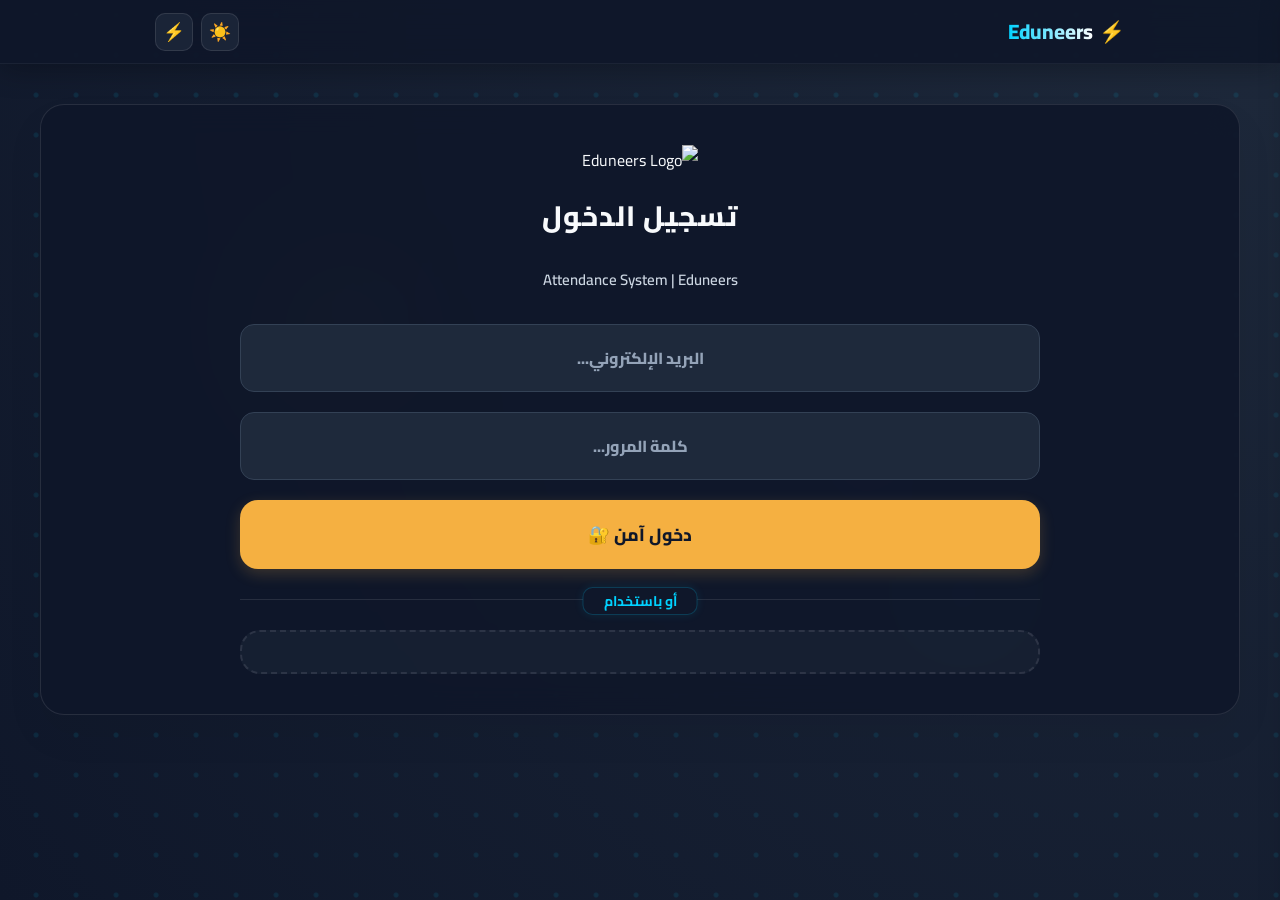
==== index.html @ 5923f8dc "Add files via upload" ====
<!DOCTYPE html>
<html dir="rtl">

<head>
  <meta charset="UTF-8">
  <meta name="viewport" content="width=device-width, initial-scale=1.0, maximum-scale=1.0, user-scalable=no">
  <title> Attendance System | Eduneers </title>
  <link rel="manifest" href="manifest.json">
  <link rel="stylesheet" href="index.css?v=1.0.1">
  <script src="https://unpkg.com/html5-qrcode"></script>
  <script src="https://accounts.google.com/gsi/client" async defer></script>
  <script src="https://cdn.jsdelivr.net/npm/chart.js"></script>
  <script src="https://cdn.jsdelivr.net/particles.js/2.0.0/particles.min.js"></script>

</head>

<body class="dark-mode">

  <div class="circuit-bg"></div>

  <!-- Interactive Background Orbs -->
  <div class="bg-orb bg-orb-1"></div>
  <div class="bg-orb bg-orb-2"></div>
  <div class="bg-orb bg-orb-3"></div>

  <!-- Floating Particles Container -->
  <div id="particles-container"></div>


  <div id="electricLoader">
    <div class="loader-text" id="loaderMessage">جاري نقل البيانات...</div>
    <div class="progress-bar-container">
      <div class="progress-bar-fill" id="progressBarFill"></div>
    </div>
    <div class="loader-percent" id="loaderPercent">0%</div>
  </div>

  <div class="navbar">
    <div class="nav-content">
      <div class="nav-brand">
        <h2>⚡ <span class="brand-text">Eduneers</span> <span id="welcomeName"></span></h2>
      </div>
      <div class="nav-actions">
        <select id="globalGroupSelect" class="cross-group-only"
          style="background: rgba(192, 132, 252, 0.1); border: 1px solid rgba(192, 132, 252, 0.4); color: #c084fc; border-radius: 8px; padding: 0 10px; height: 28px; font-size: 11px; font-weight: 800; cursor: pointer; outline: none; margin: 0 5px; display: none; box-sizing: border-box; align-self: center;"
          onchange="changeGlobalGroup(this.value)"></select>
        <span id="groupBadge" class="nav-badge group-badge" style="display: none;"></span>
        <span id="roleBadge" class="nav-badge role-badge" style="display: none;"></span>
        <button class="nav-btn" id="themeToggle" onclick="toggleDarkMode()">☀️</button>
        <button class="nav-btn" id="perfToggle" onclick="togglePerformanceMode()" title="وضع الأداء">⚡</button>
        <button class="nav-btn" id="menuBtn" onclick="toggleSidebar()">☰</button>
      </div>
    </div>
  </div>

  <div class="sidebar-overlay" id="overlay" onclick="toggleSidebar()"></div>
  <div class="sidebar" id="sidebar">
    <button class="close-btn" onclick="toggleSidebar()">×</button>
    <div
      style="padding: 20px; text-align: center; border-bottom: 1px solid rgba(255,255,255,0.05); margin-bottom: 10px;">
      <div style="font-weight: 900; color: var(--electric-blue); font-size: 1.3rem;">Eduneers System</div>
      <div id="sideRole"
        style="font-size: 10px; opacity: 0.7; margin-top: 5px; text-transform: uppercase; background: rgba(255,255,255,0.1); display: inline-block; padding: 4px 10px; border-radius: 8px;">
      </div>
    </div>

    <!-- Attendance Section -->
    <div
      style="margin: 10px 15px; border-radius: 12px; border: 1px solid rgba(0, 210, 255, 0.3); box-shadow: 0 0 15px rgba(0, 210, 255, 0.05); overflow: hidden;">
      <div
        style="background: rgba(0, 210, 255, 0.1); padding: 8px 15px; font-weight: 900; color: #00d2ff; font-size: 12px; letter-spacing: 1px; border-bottom: 1px solid rgba(0, 210, 255, 0.1);">
        📷 قسم الحضور</div>
      <div style="padding: 5px 0;">
        <a href="#" onclick="gotoView('index.html', 'scanner')" id="nav-scanner"><span>📷</span> <span>مسح الـ
            QR</span></a>
        <a href="#" onclick="gotoView('index.html', 'manual')" id="nav-manual"><span>✍️</span> <span>التسجيل اليدوي
            السريع</span></a>
        <a href="#" onclick="gotoView('index.html', 'dashboard')" id="nav-dashboard"><span>📊</span> <span>لوحة
            الحضور</span></a>
        <a href="#" onclick="gotoView('index.html', 'analytics')" id="nav-analytics"
          class="manager-only"><span>📈</span> <span>إحصائيات الجروبات</span></a>
        <a href="#" onclick="gotoView('index.html', 'mail')" id="nav-mail" class="manager-only"><span>📧</span>
          <span>الإعلانات والبريد</span></a>
      </div>
    </div>

    <!-- Grades Section -->
    <div class="manager-only"
      style="margin: 15px 15px; border-radius: 12px; border: 1px solid rgba(192, 132, 252, 0.3); box-shadow: 0 0 15px rgba(192, 132, 252, 0.05); overflow: hidden;">
      <div
        style="background: rgba(192, 132, 252, 0.1); padding: 8px 15px; font-weight: 900; color: #c084fc; font-size: 12px; letter-spacing: 1px; border-bottom: 1px solid rgba(192, 132, 252, 0.1);">
        🎯 قسم الدرجات والتقييم</div>
      <div style="padding: 5px 0;">
        <a href="#" onclick="gotoView('grades.html', 'grading')" id="nav-grading"><span>📝</span> <span>رصد
            الدرجات</span></a>
        <a href="#" onclick="gotoView('grades.html', 'studentDashboard')" id="nav-studentDashboard"><span>📊</span> <span>لوحة درجات الطلاب</span></a>
        <a href="#" onclick="gotoView('grades.html', 'searchView')" id="nav-searchView"><span>🔍</span> <span>استعلام عن
            طالب</span></a>
        <a href="#" onclick="gotoView('grades.html', 'topView')" id="nav-topView" class="manager-only"><span>🏆</span>
          <span>لوحة الشرف Top 5</span></a>
        <a href="feedback.html" id="nav-feedbackImport" class="admin-only"><span>💬</span> <span>Feedback شامل</span></a>
        <a href="#" onclick="gotoView('grades.html', 'settings')" id="nav-settings" class="manager-only"><span>⚙️</span>
          <span>إعدادات النظام</span></a>
      </div>
    </div>

    <!-- Admin Section -->
    <div class="admin-only"
      style="margin: 15px 15px; border-radius: 12px; border: 1px solid rgba(245, 176, 65, 0.3); box-shadow: 0 0 15px rgba(245, 176, 65, 0.05); overflow: hidden;">
      <div
        style="background: rgba(245, 176, 65, 0.1); padding: 8px 15px; font-weight: 900; color: #f5b041; font-size: 12px; letter-spacing: 1px; border-bottom: 1px solid rgba(245, 176, 65, 0.1);">
        ⚙️ الإدارة العليا</div>
      <div style="padding: 5px 0;">
        <a href="#" onclick="gotoView('index.html', 'users')" id="nav-users" class="admin-only"><span>👥</span>
          <span>إدارة المستخدمين</span></a>
      </div>
    </div>

    <a href="#" onclick="logout()"
      style="color: #ef4444; margin: 15px; background: rgba(239, 68, 68, 0.1); border-radius: 12px; text-align: center; justify-content: center;"><span>🚪</span>
      <span>تسجيل الخروج</span></a>
    <div style="height: 100px; flex-shrink: 0;"></div>
  </div>

  <div class="tabs-container" id="appTabs" style="display:none;">
    <div class="tab-item active" id="tab-scanner" onclick="switchView('scanner', this)"><span>📷</span><span>
        كاميرا</span></div>
    <div class="tab-item" id="tab-manual" onclick="switchView('manual', this)"><span>✍️</span><span> يدوي</span></div>
    <div class="tab-item" id="tab-dashboard" onclick="switchView('dashboard', this)"><span>📊</span><span> متابعة</span>
    </div>
    <div class="tab-item admin-only" id="tab-users" onclick="switchView('users', this)"><span>👥</span><span>
        إدارة</span></div>
    <div class="tab-item manager-only" id="tab-mail" onclick="switchView('mail', this)"><span>📧</span><span>
        إعلان</span></div>
  </div>

  <div class="container">
    <div id="toast"></div>
    <div id="offlineBadge" onclick="syncOfflineData()">📶 لديك بيانات غير مزامنة (<span id="offlineCount">0</span>).
      اضغط للرفع!</div>

    <div id="lectureContainer" class="manager-only"
      style="background: var(--card-bg); padding: 15px; border-radius: 16px; margin-bottom: 20px; border: 1px solid rgba(255,255,255,0.1); text-align:center; box-shadow: 0 10px 20px rgba(0,0,0,0.05); display:none;">
      <div style="margin-bottom: 15px;">
        <label
          style="font-weight: 800; color: var(--electric-blue); font-size: 13px; display:block; margin-bottom:10px;">رقم
          المحاضرة المستهدفة</label>
        <select id="lecture" style="margin-bottom: 0; max-width: 300px;">
        </select>
      </div>
      <div class="manager-only" style="padding-top: 10px;">
      </div>

    </div>

    <div id="view-scanner" class="view-section active">
      <div style="max-width: 500px; margin: auto;">
        <h3 style="color:var(--electric-blue); text-align:center; font-size:24px; font-weight:800; margin-bottom:20px;">
          المسح الضوئي للحضور</h3>
        <select id="cameraSelection">
          <option value="">جاري البحث عن كاميرات...</option>
        </select>
        <button class="btn-primary" onclick="startLiveCamera()"
          style="width: 100%; display: flex; justify-content: center;">🎥 تفعيل المسح الذكي</button>
        <div style="display: flex; align-items: center; justify-content: center; gap: 8px; margin: 15px 0; background: rgba(255,255,255,0.03); padding: 10px; border-radius: 12px; border: 1px solid rgba(255,255,255,0.08);">
          <input type="checkbox" id="continuousScan" style="width: 18px; height: 18px; cursor: pointer; margin: 0; accent-color: var(--electric-blue);">
          <label for="continuousScan" style="font-weight: 700; font-size: 13px; color: var(--text-main); cursor: pointer; user-select: none;">🔄 وضع المسح المستمر (بدون إيقاف الكاميرا)</label>
        </div>
        <input type="file" id="qr-input-file" accept="image/*" capture="environment" style="display:none;">
        <button class="btn-secondary" onclick="document.getElementById('qr-input-file').click()"
          style="margin-bottom:0;">📸 التقاط صورة للـ QR</button>
        <div id="reader"
          style="width: 100%; border-radius: 20px; overflow: hidden; display: none; border: 3px dashed var(--accent); margin-top: 15px; background: rgba(0,0,0,0.05); padding: 10px;">
        </div>
        <button class="btn-danger" id="stopCamBtn"
          style="display:none; margin-top:15px; width: 100%; justify-content: center;" onclick="stopLiveCamera()">إيقاف
          الكاميرا</button>
      </div>
    </div>

    <div id="view-manual" class="view-section">
      <div style="max-width: 500px; margin: auto;">
        <h3 style="color:var(--electric-blue); text-align:center; font-size:24px; font-weight:800; margin-bottom:20px;">
          التسجيل اليدوي السريع</h3>
        <p style="font-size: 14px; color: var(--text-muted); text-align:center; margin-bottom: 20px;">أدخل <b>رقم الطالب
            فقط</b> (يدعم الأرقام العربية ١٢٣).</p>
        <input type="text" id="manualCode" placeholder="مثال: 15 أو ١٥"
          style="text-align:center; font-size:24px; letter-spacing:4px; font-weight:900;">
        <button class="btn-primary mutator" onclick="submitManualCode()">تسجيل الحضور 📥</button>
      </div>
    </div>

    <div id="view-dashboard" class="view-section">
      <div class="dashboard-header">
        <span style="font-weight: 800; color: var(--primary); font-size:16px;">مؤشر الحضور الحي:</span>
        <span class="count-badge" id="dashCount">0</span>
      </div>
      <div style="display: flex; flex-direction: column; gap: 15px; margin-bottom: 20px;">
        <div class="search-box" style="position: relative; margin: 0;">
          <input type="text" id="searchInput" placeholder="بحث ذكي بالاسم أو الكود..." onkeyup="filterDashboard()"
            style="margin: 0; padding: 14px; padding-right: 45px; text-align: right; border-radius: 14px; box-sizing: border-box; width: 100%;">
          <span style="position: absolute; right: 15px; top: 16px; opacity: 0.5;">🔍</span>
        </div>
        <div style="display: flex; gap: 10px;">
          <button class="btn-secondary" style="flex: 1; margin: 0; padding: 12px; font-size: 14px; gap: 8px;"
            onclick="loadDashboard()"><span>🔄</span><span>تحديث</span></button>
          <button class="btn-excel" style="flex: 1; margin: 0; padding: 12px; font-size: 14px; gap: 8px;"
            onclick="exportToExcel()"><span>📥</span><span>تحميل Excel</span></button>
        </div>
      </div>
      <div class="table-container">
        <table id="attendeesTable">
          <thead>
            <tr>
              <th onclick="sortDashboard('id')" style="cursor:pointer; transition:0.3s;" title="رتب بالكود">الكود <span
                  id="sort-id" style="font-size:14px; margin-right:4px;">⇕</span></th>
              <th onclick="sortDashboard('name')" style="cursor:pointer; transition:0.3s;" title="رتب أبجدياً">الاسم
                <span id="sort-name" style="font-size:14px; margin-right:4px;">⇕</span>
              </th>
              <th onclick="sortDashboard('time')" style="cursor:pointer; transition:0.3s;" title="رتب بوقت التوثيق">
                الوقت <span id="sort-time" style="font-size:14px; margin-right:4px;">⇕</span></th>
              <th>إجراء</th>
            </tr>
          </thead>
          <tbody id="attendeesList">
            <tr>
              <td colspan="4" style="text-align:center; padding: 20px; font-weight:700; color:var(--text-muted);">اضغط
                تحديث لعرض السجلات</td>
            </tr>
          </tbody>
        </table>
      </div>
    </div>

    <div id="view-analytics" class="view-section manager-only">
      <div style="max-width: 600px; margin: auto;">
        <h3 style="color:var(--electric-blue); text-align:center; font-size:24px; font-weight:800; margin-bottom:20px;">
          📊 الإحصائيات والتحليلات</h3>
        <div class="owner-only flex-container"
          style="gap: 15px; margin-bottom: 25px; background: rgba(255,255,255,0.5); padding: 15px; border-radius: 16px; border: 1px solid rgba(0,0,0,0.05); box-shadow: 0 4px 6px rgba(0,0,0,0.02); max-width: 600px; margin-left: auto; margin-right: auto;">
          <button class="btn-primary btn-small" style="flex:1; margin:0; padding:12px; font-size:14px;"
            onclick="loadAnalytics('all')">مقارنة شاملة 🌐</button>
          <button class="btn-secondary btn-small" style="flex:1; margin:0; padding:12px; font-size:14px;"
            onclick="loadAnalytics('group')">تحليل الجروب 📈</button>
        </div>
        <p id="analyticsDesc" style="font-size: 13px; color: var(--text-muted); text-align:center;"></p>
        <div class="chart-container"><canvas id="attendanceChart"></canvas></div>
        <button class="btn-secondary" style="margin-top: 15px;" onclick="loadAnalytics()">🔄 تحديث البيانات</button>
      </div>
    </div>

    <div id="view-users" class="view-section admin-only">
      <div style="max-width: 600px; margin: auto;">
        <h3 style="color:var(--electric-blue); text-align:center; font-size:24px; font-weight:800; margin-bottom:20px;">
          👥 إدارة المستخدمين</h3>
        <div class="admin-form-container">
          <input type="text" id="newUserName" placeholder="الاسم بالكامل">
          <input type="email" id="newUserEmail" placeholder="البريد الإلكتروني الرسمي">
          <input type="password" id="newUserPass" placeholder="كلمة مرور الدخول">
          <div style="display: flex; gap: 15px; margin-bottom: 20px;">
            <select id="newUserRole" style="margin-bottom: 0;">
              <option value="Cadre">مسجل (Cadre)</option>
              <option value="Cadre Leader">قائد فني (Cadre Leader)</option>
              <option value="Quality Control">مراقبة الجودة (Quality Control)</option>
              <option value="Coordinator">مراقب (Coordinator)</option>
              <option value="Team Manager">مدير (Team Manager)</option>
              <option value="CO-Founder">شريك مؤسس ✨</option>
            </select>
            <select id="newUserGroup" style="margin-bottom: 0;"></select>
          </div>
          <button class="btn-primary mutator" onclick="addUser()">توثيق المستخدم ➕</button>
        </div>
        <div class="form-wrapper" style="display:flex; gap:10px; margin-bottom:15px;">
          <button class="btn-secondary" style="margin:0; padding:12px; flex:1; gap: 6px;"
            onclick="loadUsers()"><span>🔄</span><span>سحب/تحديث</span></button>
          <div class="search-box" style="position:relative; flex:2;">
            <input type="text" id="searchUsersInput" placeholder="بحث بالاسم أو الايميل..."
              onkeyup="filterSystemUsers()"
              style="margin:0; padding:12px; padding-right:35px; width:100%; box-sizing:border-box; text-align: right;">
            <span style="position:absolute; right:12px; top:13px; opacity:0.5;">🔍</span>
          </div>
        </div>
        <div class="table-container" style="margin-top:20px;">
          <table>
            <thead>
              <tr>
                <th>المستخدم</th>
                <th>الرتبة</th>
                <th>الجروب</th>
                <th>إجراء</th>
              </tr>
            </thead>
            <tbody id="usersList">
              <tr>
                <td colspan="4" style="text-align:center; padding: 20px; color:var(--text-muted);">جاري الاتصال...</td>
              </tr>
            </tbody>
          </table>
        </div>
      </div>
    </div>

    <div id="view-mail" class="view-section manager-only">

      <div style="max-width: 640px; margin: auto;">

        <!-- Hero Header -->
        <div class="mail-hero">
          <span class="mail-hero-icon">📨</span>
          <h2>مساحة الإعلانات الرسمية</h2>
          <p>أرسل رسائل احترافية مخصصة لمتدربيك، مع لوجو الشركة<br>وتوقيعك الرسمي بأسفل كل رسالة تلقائياً.</p>
          <div class="mail-stats">
            <span class="mail-stat-chip">📎 يدعم PDF والصور</span>
            <span class="mail-stat-chip">👥 إرسال جماعي أو فردي</span>
            <span class="mail-stat-chip">✍️ توقيع ديناميكي</span>
          </div>
        </div>

        <!-- Form Card -->
        <div class="mail-form-card">

          <!-- Recipients -->
          <div class="mail-field-label">👤 المستقبلون</div>
          <div class="custom-multi-select" style="margin-bottom: 22px;">
            <div class="select-box" onclick="toggleMailOptionList()">
              <span id="mailSelectBoxText">اختر المتدربين المرسل إليهم</span>
              <span style="font-size:18px; opacity:0.5; transition:0.3s;">⌄</span>
            </div>
            <div class="options-container" id="mailOptionList">
              <div style="text-align:center; padding: 20px; color: var(--text-muted);">يرجى الانتظار...</div>
            </div>
          </div>

          <div class="mail-section-divider"></div>

          <!-- Subject -->
          <div class="mail-field-label" style="margin-top: 4px;">✉️ عنوان الرسالة</div>
          <input class="mail-subject-input" id="mailSubject" type="text" placeholder="اكتب عنواناً واضحاً ومميزاً..."
            style="margin-bottom: 22px;">

          <!-- Body -->
          <div class="mail-field-label">📝 محتوى الرسالة</div>
          <textarea class="mail-body-textarea" id="mailBody" placeholder="اكتب نص الرسالة هنا...
يمكنك كتابة أكثر من سطر بحرية، وسيتم تنسيقها تلقائياً في قالب الإيميل."></textarea>

          <div class="mail-section-divider"></div>

          <!-- Attachment -->
          <div class="mail-field-label">📎 مرفق (اختياري)</div>
          <div class="mail-attach-zone" id="mailAttachZone">
            <input type="file" id="mailAttachment" accept="image/*,.pdf" onchange="updateAttachLabel(this)">
            <div id="attachLabelContent">
              <div style="font-size: 32px; margin-bottom: 8px; opacity: 0.5;">☁️</div>
              <div style="font-weight: 700; color: var(--text-main); margin-bottom: 4px;">اسحب الملف هنا أو اضغط
                للاختيار</div>
              <div style="font-size: 12px; color: var(--text-muted);">PDF أو صور — الحد الأقصى 5MB</div>
            </div>
          </div>
        </div>

        <!-- Send Button -->
        <button class="mail-send-btn" onclick="sendBroadcastMail()">
          <span>🚀</span>
          <span>إطلاق الإعلان الآن</span>
        </button>
        <p style="text-align:center; font-size:12px; color: var(--text-muted); margin-top: 12px;">يتم إرسال الرسائل عبر
          خوادم Google الآمنة مع توقيعك الرسمي ولوجو Eduneers</p>
      </div>
    </div>

    <div id="view-login" class="view-section">
      <div class="form-wrapper">
        <div style="text-align: center; margin-bottom: 30px;">

          <img src="https://aawyndbhkgiombfqinyf.supabase.co/storage/v1/object/public/new/BIM%20sesion%20(2).png"
            alt="Eduneers Logo" class="logo-light">

          <img src="https://aawyndbhkgiombfqinyf.supabase.co/storage/v1/object/public/new/BIM%20sesion%20(4).png"
            alt="Eduneers Logo" class="logo-dark">

          <h2 style="color:var(--primary); margin-top:0; font-size: 28px; font-weight: 800; letter-spacing: 1px;">تسجيل
            الدخول</h2>
          <p style="color: var(--text-muted); font-size: 15px; font-weight: 600;"> Attendance System | Eduneers </p>
        </div>

        <input type="email" id="loginEmail" placeholder="البريد الإلكتروني...">
        <input type="password" id="loginPassword" placeholder="كلمة المرور...">
        <button class="btn-primary" onclick="handleManualLogin()">دخول آمن 🔐</button>

        <div class="divider">
          <hr><span>أو باستخدام</span>
        </div>

        <div class="google-btn-container" id="googleBtnWrapper"></div>
      </div>
    </div>

  </div>
  <script src="index.js?v=1.0.1"></script>
  
</body>

</html>
---- index.css ----
@import url('https://fonts.googleapis.com/css2?family=Cairo:wght@400;600;700;800;900&display=swap');

    :root {
      --primary: #0f172a;
      --primary-light: #1e293b;
      --accent: #f5b041;
      --accent-glow: rgba(245, 176, 65, 0.6);
      --electric-blue: #00d2ff;
      --electric-glow: rgba(0, 210, 255, 0.5);
      --bg-gradient: linear-gradient(135deg, #f1f5f9 0%, #e2e8f0 100%);
      --text-main: #334155;
      --text-muted: #64748b;
      --card-bg: rgba(255, 255, 255, 0.9);
      --border-radius: 24px;
    }

    /* -------------------------------------- */
    /* 🌙 إعدادات الوضع المظلم والخلفية الأساسية */
    /* -------------------------------------- */
    body.dark-mode {
      --primary: #f8fafc;
      --bg-gradient: radial-gradient(circle at top right, #1e293b 0%, #0f172a 100%);
      --text-main: #f8fafc;
      --text-muted: #cbd5e1;
      --card-bg: rgba(15, 23, 42, 0.9);
    }

    body {
      font-family: 'Cairo', sans-serif;
      background: var(--bg-gradient);
      margin: 0;
      color: var(--text-main);
      min-height: 100vh;
      transition: background 0.5s, color 0.5s;
      overflow-x: hidden;
    }

    .circuit-bg {
      position: fixed;
      top: -5%;
      left: -5%;
      width: 110vw;
      height: 110vh;
      z-index: -1;
      background-image: radial-gradient(circle at 50% 50%, rgba(245, 176, 65, 0.05) 2px, transparent 2px);
      background-size: 40px 40px;
      animation: pulseCircuit 12s cubic-bezier(0.4, 0, 0.2, 1) infinite alternate;
      pointer-events: none;
      transition: background-image 0.5s ease;
      will-change: transform, opacity;
    }

    body.dark-mode .circuit-bg {
      background-image: radial-gradient(circle at 50% 50%, rgba(0, 210, 255, 0.1) 2px, transparent 3px);
    }

    @keyframes pulseCircuit {
      0% {
        opacity: 0.3;
        transform: scale(1);
      }

      100% {
        opacity: 0.8;
        transform: scale(1.05);
      }
    }

    /* 🌊 Smooth Interactive Background Orbs - GPU Accelerated */
    .bg-orb {
      position: fixed;
      border-radius: 50%;
      pointer-events: none;
      z-index: -1;
      will-change: transform;
      transform: translate3d(0, 0, 0);
      transition: none;
    }

    .bg-orb-1 {
      width: 300px;
      height: 300px;
      background: radial-gradient(circle, rgba(245, 176, 65, 0.08), transparent 70%);
      top: 20%;
      left: 15%;
      animation: orbFloat1 25s ease-in-out infinite;
    }

    .bg-orb-2 {
      width: 250px;
      height: 250px;
      background: radial-gradient(circle, rgba(0, 210, 255, 0.06), transparent 70%);
      bottom: 20%;
      right: 15%;
      animation: orbFloat2 30s ease-in-out infinite;
    }

    .bg-orb-3 {
      width: 200px;
      height: 200px;
      background: radial-gradient(circle, rgba(147, 51, 234, 0.05), transparent 70%);
      top: 40%;
      left: 60%;
      animation: orbFloat3 20s ease-in-out infinite;
    }

    body.dark-mode .bg-orb-1 {
      background: radial-gradient(circle, rgba(245, 176, 65, 0.12), transparent 70%);
    }

    body.dark-mode .bg-orb-2 {
      background: radial-gradient(circle, rgba(0, 210, 255, 0.1), transparent 70%);
    }

    body.dark-mode .bg-orb-3 {
      background: radial-gradient(circle, rgba(147, 51, 234, 0.08), transparent 70%);
    }

    @keyframes orbFloat1 {
      0%, 100% { transform: translate3d(0, 0, 0); }
      33% { transform: translate3d(40px, -30px, 0); }
      66% { transform: translate3d(-20px, 20px, 0); }
    }

    @keyframes orbFloat2 {
      0%, 100% { transform: translate3d(0, 0, 0); }
      33% { transform: translate3d(-30px, 40px, 0); }
      66% { transform: translate3d(25px, -15px, 0); }
    }

    @keyframes orbFloat3 {
      0%, 100% { transform: translate3d(0, 0, 0); }
      50% { transform: translate3d(35px, 25px, 0); }
    }

    /* ✨ Smooth Floating Particles - GPU Accelerated */
    .particle {
      position: fixed;
      width: 3px;
      height: 3px;
      background: var(--accent);
      border-radius: 50%;
      pointer-events: none;
      z-index: -1;
      will-change: transform, opacity;
      transform: translate3d(0, 0, 0);
      animation: particleFloat linear infinite;
      opacity: 0;
    }

    body.dark-mode .particle {
      background: var(--electric-blue);
    }

    @keyframes particleFloat {
      0% {
        opacity: 0;
        transform: translate3d(0, 100vh, 0);
      }
      5% { opacity: 0.4; }
      95% { opacity: 0.4; }
      100% {
        opacity: 0;
        transform: translate3d(0, -50px, 0);
      }
    }

    /* -------------------------------------- */
    /* 🖼️ تنسيق اللوجو (التبديل بين الفاتح والداكن) */
    /* -------------------------------------- */
    .logo-light,
    .logo-dark {
      max-width: 150px;
      height: auto;
      margin-bottom: 15px;
      transition: 0.3s;
    }

    .logo-dark {
      display: none;
    }

    body.dark-mode .logo-light {
      display: none;
    }

    body.dark-mode .logo-dark {
      display: inline-block;
    }

    /* 💎 Navbar */
    .navbar {
      background: rgba(15, 23, 42, 0.9);
      backdrop-filter: blur(16px);
      color: white;
      padding: 12px 0;
      box-shadow: 0 4px 30px rgba(0, 0, 0, 0.3);
      position: sticky;
      top: 0;
      z-index: 100;
      border-bottom: 1px solid rgba(255, 255, 255, 0.05);
    }

    .nav-content {
      max-width: 1000px;
      margin: 0 auto;
      padding: 0 15px;
      display: flex;
      justify-content: space-between;
      align-items: center;
      width: 100%;
      box-sizing: border-box;
    }

    .nav-brand h2 {
      margin: 0;
      font-size: 1.3rem;
      font-weight: 800;
      display: flex;
      align-items: center;
      gap: 6px;
      color: #fff;
    }

    .nav-brand h2 .brand-text {
      background: linear-gradient(to left, #fff, #9333ea);
      -webkit-background-clip: text;
      -webkit-text-fill-color: transparent;
    }

    body.dark-mode .nav-brand h2 .brand-text {
      background: linear-gradient(to left, #fff, var(--electric-blue));
      -webkit-background-clip: text;
      -webkit-text-fill-color: transparent;
    }

    .nav-actions {
      display: flex;
      gap: 8px;
      align-items: center;
    }


    /* ⚡ Success Flash Overlay */
    #successFlash {
      position: fixed;
      inset: 0;
      z-index: 99999;
      display: flex;
      align-items: center;
      justify-content: center;
      flex-direction: column;
      gap: 12px;
      pointer-events: none;
      opacity: 0;
      background: radial-gradient(circle, rgba(16, 185, 129, 0.25) 0%, transparent 70%);
      transition: opacity 0.15s ease;
    }

    #successFlash.active {
      opacity: 1;
    }

    #successFlash .flash-icon {
      font-size: 80px;
      animation: flashBounce 0.4s cubic-bezier(0.175, 0.885, 0.32, 1.275);
      filter: drop-shadow(0 0 30px rgba(16, 185, 129, 0.8));
    }

    #successFlash .flash-name {
      font-size: 22px;
      font-weight: 900;
      color: #10b981;
      text-shadow: 0 0 20px rgba(16, 185, 129, 0.6);
      animation: flashBounce 0.4s cubic-bezier(0.175, 0.885, 0.32, 1.275) 0.05s both;
    }

    @keyframes flashBounce {
      0% {
        transform: scale(0);
        opacity: 0;
      }

      100% {
        transform: scale(1);
        opacity: 1;
      }
    }

    /* أزرار البار العلوي (Navbar Buttons) */
    .nav-btn {
      background: rgba(255, 255, 255, 0.1);
      border: 1px solid rgba(255, 255, 255, 0.2);
      color: white;
      width: 38px;
      height: 38px;
      border-radius: 10px;
      display: flex;
      align-items: center;
      justify-content: center;
      cursor: pointer;
      flex-shrink: 0;
      transition: 0.3s;
      font-size: 1.1rem;
      padding: 0;
      margin: 0;
    }

    .nav-btn:hover {
      background: var(--accent);
      border-color: var(--accent);
    }

    body.dark-mode .nav-btn {
      background: rgba(30, 41, 59, 0.8);
      border: 1px solid rgba(255, 255, 255, 0.1);
      color: #fff;
    }

    body.dark-mode .nav-btn:hover {
      background: var(--electric-blue);
      border-color: var(--electric-blue);
      box-shadow: 0 0 10px var(--electric-glow);
      color: #000;
    }

    /* 🗂️ Sidebar */
    .sidebar {
      position: fixed;
      top: 0;
      right: -300px;
      width: 280px;
      height: 100vh;
      height: 100dvh;
      background: var(--card-bg);
      backdrop-filter: blur(25px);
      z-index: 2000;
      transition: 0.4s cubic-bezier(0.175, 0.885, 0.32, 1.275);
      text-align: right;
      padding-top: 60px;
      padding-bottom: 120px;
      overflow-y: auto;
      overflow-x: hidden;
      box-shadow: -10px 0 30px rgba(0, 0, 0, 0.2);
      border-left: 1px solid rgba(255, 255, 255, 0.1);
    }

    .sidebar.open {
      right: 0;
    }

    .sidebar a {
      display: flex;
      align-items: center;
      gap: 12px;
      padding: 14px 25px;
      color: var(--text-main);
      text-decoration: none;
      font-weight: 700;
      border-bottom: 1px solid rgba(0, 0, 0, 0.05);
      transition: 0.3s;
      margin: 4px 10px;
      border-radius: 12px;
    }

    .sidebar a i {
      font-size: 1.2rem;
      width: 25px;
    }

    .sidebar a:hover {
      background: rgba(0, 0, 0, 0.05);
      transform: translateX(-5px);
      color: var(--accent);
    }

    .sidebar a.active {
      background: linear-gradient(135deg, rgba(245, 176, 65, 0.1), rgba(245, 176, 65, 0.05));
      color: var(--accent);
      box-shadow: inset 3px 0 0 var(--accent);
    }

    .sidebar-overlay {
      position: fixed;
      top: 0;
      left: 0;
      width: 100%;
      height: 100%;
      background: rgba(0, 0, 0, 0.6);
      display: none;
      z-index: 1500;
      backdrop-filter: blur(4px);
    }

    .sidebar-overlay.show {
      display: block;
    }

    .close-btn {
      position: absolute;
      top: 15px;
      left: 15px;
      font-size: 2rem;
      cursor: pointer;
      color: var(--text-muted);
      border: none;
      background: none;
    }

    /* 🏷️ Tabs */
    .tabs-container {
      display: flex;
      background: var(--card-bg);
      margin: 15px auto;
      max-width: 1000px;
      border-radius: 15px;
      padding: 5px;
      gap: 5px;
      box-shadow: 0 4px 10px rgba(0, 0, 0, 0.05);
      border: 1px solid rgba(255, 255, 255, 0.1);
      overflow-x: auto;
      backdrop-filter: blur(10px);
    }

    .tab-item {
      flex: 1;
      padding: 10px 5px;
      text-align: center;
      border-radius: 10px;
      cursor: pointer;
      font-weight: 800;
      font-size: 0.85rem;
      color: #64748b;
      transition: 0.3s;
      min-width: 75px;
      display: flex;
      flex-direction: column;
      align-items: center;
      justify-content: center;
      gap: 6px;
    }

    .tab-item span:first-child {
      font-size: 1.4rem;
      height: 24px;
      display: flex;
      align-items: center;
      justify-content: center;
      margin-bottom: 2px;
    }

    .tab-item.active {
      background: linear-gradient(135deg, var(--primary), var(--primary-light));
      color: white;
      box-shadow: 0 4px 10px rgba(0, 0, 0, 0.1);
    }

    body.dark-mode .tab-item {
      color: #94a3b8;
    }

    body.dark-mode .tab-item.active {
      background: linear-gradient(135deg, var(--electric-blue), #0284c7);
      color: #fff;
      box-shadow: 0 4px 15px var(--electric-glow);
    }

    .container {
      padding: 10px 15px;
      max-width: 1000px;
      margin: auto;
    }

    .form-wrapper {
      max-width: 500px;
      width: 100%;
      margin: 0 auto;
    }

    .view-section {
      display: none !important;
      background: var(--card-bg);
      padding: 30px 25px;
      border-radius: var(--border-radius);
      box-shadow: 0 20px 40px rgba(0, 0, 0, 0.05);
      border: 1px solid rgba(255, 255, 255, 0.1);
      margin-bottom: 25px;
      backdrop-filter: blur(15px);
      transition: transform 0.4s ease, box-shadow 0.4s ease;
    }

    .view-section.active {
      display: block !important;
      animation: slideUpFade 0.6s cubic-bezier(0.16, 1, 0.3, 1) forwards;
    }

    @keyframes slideUpFade {
      0% {
        opacity: 0;
        transform: translateY(40px) scale(0.96);
        filter: blur(5px);
      }

      100% {
        opacity: 1;
        transform: translateY(0) scale(1);
        filter: blur(0);
      }
    }

    /* 🔴 حقول الإدخال (Inputs) شاملة الدارك مود */
    input,
    select,
    textarea {
      width: 100%;
      padding: 14px;
      border-radius: 14px;
      border: 2px solid transparent;
      background-color: rgba(0, 0, 0, 0.03);
      color: var(--text-main);
      font-size: 15px;
      font-weight: 800;
      margin-bottom: 15px;
      box-sizing: border-box;
      text-align: center;
      font-family: 'Cairo';
      transition: 0.3s;
    }

    input:focus,
    select:focus,
    textarea:focus {
      border-color: var(--accent);
      outline: none;
      background: #fff;
      box-shadow: 0 0 8px rgba(245, 176, 65, 0.2);
    }

    input::placeholder,
    textarea::placeholder {
      color: var(--text-muted);
    }

    body.dark-mode input,
    body.dark-mode select,
    body.dark-mode textarea {
      background-color: #1e293b !important;
      color: #fff !important;
      border: 1px solid #334155 !important;
    }

    body.dark-mode input::placeholder,
    body.dark-mode textarea::placeholder {
      color: #94a3b8 !important;
    }

    body.dark-mode input:focus,
    body.dark-mode select:focus,
    body.dark-mode textarea:focus {
      border-color: var(--electric-blue) !important;
      background-color: #0f172a !important;
      box-shadow: 0 0 10px var(--electric-glow) !important;
    }

    .small-input {
      width: 70px !important;
      display: inline-block;
      padding: 8px 5px !important;
      margin: 0 5px !important;
      border: 2px solid var(--accent) !important;
      color: inherit !important;
      background: transparent !important;
      font-weight: 900 !important;
    }

    /* -------------------------------------- */
    /* تنسيق الأزرار (Buttons) */
    /* -------------------------------------- */
    button {
      width: 100%;
      padding: 16px;
      border-radius: 14px;
      border: none;
      font-size: 1rem;
      font-weight: 800;
      cursor: pointer;
      transition: 0.3s;
      display: flex;
      justify-content: center;
      align-items: center;
      gap: 10px;
      font-family: 'Cairo', sans-serif;
      position: relative;
      overflow: hidden;
      margin-bottom: 10px;
    }

    button:active {
      transform: scale(0.96);
    }

    .btn-primary {
      background: var(--accent);
      color: #0f172a;
      box-shadow: 0 10px 20px rgba(15, 23, 42, 0.1);
    }

    .btn-primary:hover {
      background-color: #d49a38;
      transform: translateY(-2px);
      box-shadow: 0 8px 20px rgba(0, 0, 0, 0.2);
    }

    body.dark-mode .btn-primary {
      background: var(--accent);
      color: #0f172a;
      box-shadow: 0 5px 15px rgba(245, 176, 65, 0.2);
    }

    .btn-secondary {
      background: linear-gradient(135deg, var(--accent), #f39c12);
      color: #fff;
      box-shadow: 0 10px 20px var(--accent-glow);
      padding: 16px;
      width: 100%;
      border-radius: 14px;
      border: none;
      font-size: 1rem;
      font-weight: 800;
      cursor: pointer;
      transition: 0.3s;
      margin-bottom: 10px;
    }

    .btn-danger {
      background: linear-gradient(135deg, #ef4444, #dc2626);
      color: white;
      box-shadow: 0 10px 20px rgba(239, 68, 68, 0.2);
      padding: 16px;
      width: 100%;
      border-radius: 14px;
      border: none;
      font-size: 1rem;
      font-weight: 800;
      cursor: pointer;
      transition: 0.3s;
    }

    .btn-excel {
      background: linear-gradient(135deg, #10b981, #059669);
      color: white;
      box-shadow: 0 10px 20px rgba(16, 185, 129, 0.2);
      padding: 16px;
      width: 100%;
      border-radius: 14px;
      border: none;
      font-size: 1rem;
      font-weight: 800;
      cursor: pointer;
      transition: 0.3s;
    }

    .btn-small {
      padding: 8px 16px;
      font-size: 13px;
      margin: 0;
      width: auto;
      border-radius: 10px;
      box-shadow: none;
      font-weight: 700;
    }

    .role-select {
      padding: 8px 12px;
      font-size: 13px;
      margin: 0;
      width: auto;
      background-color: #f1f5f9;
      border: 1px solid #e2e8f0;
      border-radius: 10px;
      cursor: pointer;
      color: var(--primary);
    }

    body.dark-mode .role-select {
      background-color: #1e293b !important;
      border-color: #334155 !important;
      color: #fff !important;
    }

    /* Badges */
    .nav-badge {
      font-size: 11px;
      font-weight: 800;
      white-space: nowrap;
      flex-shrink: 0;
      padding: 5px 10px;
      border-radius: 8px;
      letter-spacing: 0.5px;
      text-transform: uppercase;
      font-family: monospace;
      display: flex;
      align-items: center;
      justify-content: center;
      backdrop-filter: blur(5px);
      white-space: nowrap !important;
      flex-shrink: 0 !important;
      min-width: max-content !important;
    }

    .group-badge {
      background: rgba(245, 176, 65, 0.1);
      color: var(--accent);
      border: 1px solid rgba(245, 176, 65, 0.3);
    }

    body.dark-mode .group-badge {
      background: rgba(0, 210, 255, 0.1);
      color: var(--electric-blue);
      border: 1px solid rgba(0, 210, 255, 0.3);
      box-shadow: 0 0 10px rgba(0, 210, 255, 0.1);
    }

    .role-badge {
      background: rgba(255, 255, 255, 0.1);
      color: #fff;
      border: 1px solid rgba(255, 255, 255, 0.2);
    }

    body.dark-mode .role-badge {
      background: rgba(30, 41, 59, 0.8);
      color: #94a3b8;
      border: 1px solid #334155;
    }

    body.role-owner .role-badge {
      color: #eab308;
      border-color: rgba(234, 179, 8, 0.4);
      background: rgba(234, 179, 8, 0.1);
    }

    body.role-co-founder .role-badge {
      color: #c084fc;
      border-color: rgba(192, 132, 252, 0.4);
      background: rgba(192, 132, 252, 0.1);
    }

    body.role-admin .role-badge {
      color: #f87171;
      border-color: rgba(248, 113, 113, 0.4);
      background: rgba(248, 113, 113, 0.1);
    }

    body.role-manager .role-badge {
      color: #fb923c;
      border-color: rgba(251, 146, 60, 0.4);
      background: rgba(251, 146, 60, 0.1);
    }

    /* Tables & Dashboards */
    .dashboard-header {
      display: flex;
      justify-content: space-between;
      align-items: center;
      margin-bottom: 25px;
      background: #f8fafc;
      padding: 20px;
      border-radius: 16px;
      border-right: 5px solid var(--accent);
      box-shadow: inset 0 2px 4px rgba(0, 0, 0, 0.02);
    }

    body.dark-mode .dashboard-header {
      background: rgba(30, 41, 59, 0.8);
      border-color: var(--electric-blue);
    }

    .count-badge {
      background: var(--primary);
      color: var(--accent);
      padding: 8px 18px;
      border-radius: 20px;
      font-size: 1.4rem;
      font-weight: 800;
      box-shadow: 0 5px 15px rgba(0, 0, 0, 0.2);
    }

    body.dark-mode .count-badge {
      background: var(--electric-blue);
      color: #fff;
      box-shadow: 0 0 15px var(--electric-glow);
    }

    .table-container {
      overflow-x: auto;
      border-radius: 16px;
      border: 1px solid #e2e8f0;
      background: #fff;
      box-shadow: 0 10px 30px rgba(0, 0, 0, 0.05);
      transition: background 0.5s ease;
    }

    body.dark-mode .table-container {
      background: rgba(15, 23, 42, 0.9);
      border-color: #334155;
    }

    table {
      width: 100%;
      border-collapse: collapse;
      font-size: 14px;
      text-align: right;
    }

    th,
    td {
      padding: 16px 15px;
      border-bottom: 1px solid rgba(0, 0, 0, 0.05);
      vertical-align: middle;
    }

    th {
      background: #f8fafc;
      color: var(--text-muted);
      font-weight: 800;
      white-space: nowrap;
      text-transform: uppercase;
      font-size: 12px;
      transition: background 0.5s ease;
    }

    body.dark-mode th {
      background: #0f172a;
      color: var(--electric-blue);
      border-bottom: 2px solid #334155;
    }

    body.dark-mode td {
      border-bottom: 1px solid rgba(255, 255, 255, 0.05);
      color: #f1f5f9;
    }

    tbody tr:hover {
      background-color: #f8fafc;
    }

    body.dark-mode tbody tr:hover {
      background-color: rgba(0, 210, 255, 0.08);
    }

    .status-badge {
      background: #f1f5f9;
      padding: 6px 12px;
      border-radius: 8px;
      font-size: 13px;
      font-weight: 700;
      color: var(--text-main);
      border: 1px solid #e2e8f0;
    }

    body.dark-mode .status-badge {
      background: #334155;
      color: #f1f5f9;
      border-color: #475569;
    }

    .search-box {
      margin-bottom: 20px;
      position: relative;
    }

    .search-box input {
      margin-bottom: 0;
      padding-right: 45px;
      border-radius: 20px;
      background: #fff;
      border: 1px solid #e2e8f0;
    }

    body.dark-mode .search-box input {
      background: #1e293b !important;
      border-color: #334155 !important;
    }

    .search-box::before {
      content: '🔍';
      position: absolute;
      right: 18px;
      top: 16px;
      font-size: 16px;
      opacity: 0.5;
    }

    #reader {
      width: 100%;
      max-width: 500px;
      margin: 0 auto 20px auto;
      border-radius: 20px;
      overflow: hidden;
      display: none;
      border: 3px dashed var(--accent);
      background: #f8fafc;
      padding: 10px;
    }

    body.dark-mode #reader {
      border-color: var(--electric-blue);
      background: rgba(30, 41, 59, 0.5);
    }

    .chart-container {
      position: relative;
      height: 350px;
      width: 100%;
      margin-top: 20px;
      background: rgba(0, 0, 0, 0.02);
      border-radius: 20px;
      padding: 15px;
    }

    body.dark-mode .chart-container {
      background: #1e293b;
      border-color: #334155;
    }

    /* ⚡ Loader & Toast */
    #electricLoader {
      position: fixed;
      top: 0;
      left: 0;
      width: 100%;
      height: 100%;
      background: rgba(15, 23, 42, 0.85);
      backdrop-filter: blur(12px);
      -webkit-backdrop-filter: blur(12px);
      display: none;
      justify-content: center;
      align-items: center;
      flex-direction: column;
      z-index: 9999;
      color: var(--text-main);
      transition: opacity 0.3s;
    }

    body.dark-mode #electricLoader {
      color: var(--electric-blue);
    }

    .loader-text {
      margin-bottom: 20px;
      font-size: 18px;
      font-weight: 700;
      letter-spacing: 1px;
      animation: pulseText 1.5s infinite alternate;
      text-shadow: 0 0 10px currentColor;
    }

    .progress-bar-container {
      width: 80%;
      max-width: 400px;
      height: 6px;
      background: rgba(255, 255, 255, 0.2);
      border-radius: 10px;
      overflow: hidden;
      position: relative;
      box-shadow: inset 0 0 5px rgba(0, 0, 0, 0.5);
    }

    body.dark-mode .progress-bar-container {
      background: rgba(0, 0, 0, 0.4);
    }

    .progress-bar-fill {
      height: 100%;
      width: 0%;
      background: var(--accent);
      box-shadow: 0 0 15px var(--accent-glow);
      border-radius: 10px;
      transition: width 0.1s linear;
    }

    body.dark-mode .progress-bar-fill {
      background: var(--electric-blue);
      box-shadow: 0 0 15px var(--electric-glow);
    }

    .loader-percent {
      margin-top: 15px;
      font-size: 24px;
      font-weight: 800;
      font-family: monospace;
      text-shadow: 0 0 10px currentColor;
      color: var(--accent);
    }

    body.dark-mode .loader-percent {
      color: var(--electric-blue);
    }

    @keyframes pulseText {
      0% {
        opacity: 0.7;
      }

      100% {
        opacity: 1;
      }
    }

    #toast {
      position: fixed;
      bottom: 20px;
      left: 50%;
      transform: translateX(-50%);
      padding: 14px 25px;
      border-radius: 12px;
      color: white;
      font-weight: 700;
      display: none;
      z-index: 3000;
      box-shadow: 0 5px 20px rgba(0, 0, 0, 0.3);
      animation: popIn 0.3s ease;
    }

    @keyframes popIn {
      from {
        transform: translate(-50%, 20px);
        opacity: 0;
      }

      to {
        transform: translate(-50%, 0);
        opacity: 1;
      }
    }

    #offlineBadge {
      display: none;
      background: #ef4444;
      color: white;
      padding: 12px 15px;
      border-radius: 16px;
      font-weight: 800;
      text-align: center;
      margin-bottom: 20px;
      cursor: pointer;
      box-shadow: 0 4px 6px rgba(0, 0, 0, 0.1);
    }

    /* 🛡️ Permissions */
    .manager-only,
    .admin-only,
    .owner-only,
    .cross-group-only {
      display: none !important;
    }

    body.role-manager .manager-only:not(.view-section),
    body.role-cadre-leader .manager-only:not(.view-section),
    body.role-cadre-leader .cross-group-only:not(.view-section),
    body.role-qc .manager-only:not(.view-section),
    body.role-qc .cross-group-only:not(.view-section),
    body.role-admin .manager-only:not(.view-section),
    body.role-admin .admin-only:not(.view-section),
    body.role-admin .cross-group-only:not(.view-section),
    body.role-co-founder .manager-only:not(.view-section),
    body.role-co-founder .admin-only:not(.view-section),
    body.role-co-founder .cross-group-only:not(.view-section),
    body.role-owner .manager-only:not(.view-section),
    body.role-owner .admin-only:not(.view-section),
    body.role-owner .cross-group-only:not(.view-section) {
      display: block !important;
    }

    body.role-admin #groupBadge,
    body.role-cadre-leader #groupBadge,
    body.role-qc #groupBadge,
    body.role-co-founder #groupBadge,
    body.role-owner #groupBadge {
      display: none !important;
    }

    body.role-manager a.manager-only,
    body.role-cadre-leader a.manager-only,
    body.role-qc a.manager-only,
    body.role-admin a.manager-only,
    body.role-admin a.admin-only,
    body.role-co-founder a.manager-only,
    body.role-co-founder a.admin-only,
    body.role-owner a.manager-only,
    body.role-owner a.admin-only {
      display: flex !important;
    }

    /* 🚫 QC Read-Only Restriction */
    body.role-qc .mutator,
    body.role-qc .btn-danger,
    body.role-qc .action-btn {
      pointer-events: none !important;
      opacity: 0.6 !important;
      filter: grayscale(1) !important;
    }

    /* QC also can't start camera because scanning writes data */
    body.role-qc #view-scanner .btn-primary {
      pointer-events: none !important;
      opacity: 0.6 !important;
      filter: grayscale(1) !important;
    }

    .view-section.active {
      display: block !important;
    }

    #view-dashboard:not(.active),
    #view-analytics:not(.active),
    #view-users:not(.active) {
      display: none !important;
    }

    .google-btn-container {
      display: flex;
      justify-content: center;
      margin-top: 20px;
      padding: 20px;
      background: rgba(248, 250, 252, 0.5);
      border-radius: 20px;
      border: 2px dashed rgba(0, 0, 0, 0.1);
    }

    body.dark-mode .google-btn-container {
      background: rgba(30, 41, 59, 0.5);
      border-color: rgba(255, 255, 255, 0.1);
    }

    /* -------------------------------------- */
    /* تنسيق الفاصل (Divider) المُصحح */
    /* -------------------------------------- */
    .divider {
      text-align: center;
      margin: 30px 0;
      position: relative;
    }

    .divider hr {
      border: none;
      border-top: 1px solid rgba(0, 0, 0, 0.1);
    }

    body.dark-mode .divider hr {
      border-top-color: rgba(255, 255, 255, 0.1);
    }

    .divider span {
      position: absolute;
      top: -12px;
      left: 50%;
      transform: translateX(-50%);
      background: var(--card-bg);
      padding: 0 20px;
      color: var(--text-muted);
      font-size: 14px;
      font-weight: 700;
      border-radius: 10px;
      border: 1px solid rgba(0, 0, 0, 0.05);
    }

    body.dark-mode .divider span {
      background: #0f172a;
      color: var(--electric-blue);
      border-color: rgba(0, 210, 255, 0.2);
      box-shadow: 0 0 10px rgba(0, 210, 255, 0.1);
    }

    .admin-form-container {
      background: rgba(255, 255, 255, 0.5);
      padding: 25px;
      border-radius: 20px;
      border: 1px solid rgba(0, 0, 0, 0.05);
      margin-bottom: 25px;
      box-shadow: 0 10px 20px rgba(0, 0, 0, 0.02);
      max-width: 600px;
      margin-left: auto;
      margin-right: auto;
    }

    body.dark-mode .admin-form-container {
      background: rgba(30, 41, 59, 0.8);
      border-color: #334155;
    }

    /* 📐 استجابة الشاشات (Responsive Design) */
    @media (min-width: 1024px) {

      /* إعدادات اللابتوب والشاشات الكبيرة */
      .container {
        max-width: 1200px;
        padding: 40px 20px;
      }

      .form-wrapper,
      .admin-form-container,
      .view-section>div {
        max-width: 800px !important;
        margin: auto;
      }

      .view-section {
        padding: 40px 50px;
      }

      .view-section:hover {
        transform: translateY(-4px);
        box-shadow: 0 35px 60px rgba(0, 0, 0, 0.08);
      }

      body.dark-mode .view-section:hover {
        box-shadow: 0 35px 60px rgba(0, 210, 255, 0.05);
        border-color: rgba(0, 210, 255, 0.2);
      }

      input,
      select,
      textarea {
        padding: 18px;
        font-size: 16px;
        margin-bottom: 20px;
        transition: 0.4s ease;
      }

      button {
        padding: 18px;
        font-size: 1.1rem;
        border-radius: 18px;
      }

      .chart-container {
        height: 450px;
      }

      table {
        font-size: 16px;
      }

      th,
      td {
        padding: 20px;
      }
    }

    @media (max-width: 650px) {

      /* إعدادات الهواتف المحمولة */
      .nav-brand h2 {
        font-size: 1.1rem;
        gap: 4px;
      }

      .nav-brand span#welcomeName {
        display: none;
      }

      .nav-badge {
        padding: 4px 6px;
        font-size: 10px;
        letter-spacing: 0px;
      }

      .view-section {
        padding: 20px 15px;
      }

      h2,
      h3 {
        font-size: 1.2rem !important;
      }

      input,
      select,
      textarea,
      button {
        font-size: 14px;
        padding: 12px;
      }
    }

    /* --- DYNAMIC ALIVE EFFECTS --- */
    .glass-panel,
    .action-btn,
    .dashboard-card {
      transition: transform 0.4s ease, box-shadow 0.4s ease, border-color 0.4s ease !important;
    }

    .glass-panel:hover {
      transform: translateY(-8px);
      box-shadow: 0 20px 40px rgba(0, 0, 0, 0.4), 0 0 20px var(--electric-glow) !important;
      border-color: rgba(0, 210, 255, 0.4) !important;
    }

    .action-btn:hover {
      transform: translateY(-5px) scale(1.05);
      box-shadow: 0 10px 25px var(--electric-glow), 0 0 15px var(--accent-glow) !important;
    }

    .pulse-glow {
      animation: neonPulse 2s infinite alternate;
    }

    @keyframes neonPulse {
      0% {
        box-shadow: 0 0 15px var(--electric-glow), 0 0 30px var(--accent-glow);
      }

      100% {
        box-shadow: 0 0 30px var(--electric-glow), 0 0 50px var(--accent-glow);
      }
    }

    /* ===== Mail Styles ===== */
/* ===== Mail View Premium Styles ===== */
        .mail-hero {
          background: linear-gradient(135deg, #0f172a 0%, #1e293b 50%, #0f172a 100%);
          border-radius: 24px;
          padding: 40px 30px 30px;
          margin-bottom: 28px;
          position: relative;
          overflow: hidden;
          text-align: center;
          border: 1px solid rgba(255, 255, 255, 0.06);
          box-shadow: 0 20px 60px rgba(0, 0, 0, 0.2);
        }

        body:not(.dark-mode) .mail-hero {
          background: linear-gradient(135deg, #1e293b 0%, #334155 50%, #1e293b 100%);
        }

        .mail-hero::before {
          content: '';
          position: absolute;
          top: -60px;
          left: -60px;
          width: 200px;
          height: 200px;
          background: radial-gradient(circle, rgba(245, 176, 65, 0.2), transparent 70%);
          pointer-events: none;
        }

        .mail-hero::after {
          content: '';
          position: absolute;
          bottom: -40px;
          right: -40px;
          width: 180px;
          height: 180px;
          background: radial-gradient(circle, rgba(0, 210, 255, 0.15), transparent 70%);
          pointer-events: none;
        }

        .mail-hero-icon {
          font-size: 52px;
          display: block;
          margin-bottom: 14px;
          filter: drop-shadow(0 0 16px rgba(245, 176, 65, 0.5));
          animation: floatIcon 3s ease-in-out infinite;
        }

        @keyframes floatIcon {

          0%,
          100% {
            transform: translateY(0);
          }

          50% {
            transform: translateY(-8px);
          }
        }

        .mail-hero h2 {
          color: #fff;
          font-size: 26px;
          font-weight: 900;
          margin: 0 0 8px;
          letter-spacing: 0.5px;
          text-shadow: 0 2px 10px rgba(0, 0, 0, 0.2);
        }

        .mail-hero p {
          color: rgba(255, 255, 255, 0.6);
          font-size: 14px;
          margin: 0;
          line-height: 1.7;
        }

        .mail-stats {
          display: flex;
          gap: 12px;
          justify-content: center;
          margin-top: 20px;
          flex-wrap: wrap;
        }

        .mail-stat-chip {
          background: rgba(255, 255, 255, 0.08);
          border: 1px solid rgba(255, 255, 255, 0.12);
          border-radius: 50px;
          padding: 7px 18px;
          font-size: 13px;
          font-weight: 700;
          color: rgba(255, 255, 255, 0.8);
          backdrop-filter: blur(10px);
        }

        .mail-form-card {
          background: var(--card-bg);
          border-radius: 24px;
          padding: 28px;
          border: 1px solid rgba(0, 0, 0, 0.06);
          box-shadow: 0 10px 40px rgba(0, 0, 0, 0.06);
          margin-bottom: 20px;
        }

        body.dark-mode .mail-form-card {
          border-color: rgba(255, 255, 255, 0.06);
          box-shadow: 0 10px 40px rgba(0, 0, 0, 0.2);
        }

        .mail-field-label {
          font-size: 13px;
          font-weight: 800;
          color: var(--text-muted);
          margin-bottom: 10px;
          display: flex;
          align-items: center;
          gap: 7px;
          text-transform: uppercase;
          letter-spacing: 0.5px;
        }

        .mail-section-divider {
          height: 1px;
          background: linear-gradient(90deg, transparent, rgba(0, 0, 0, 0.08), transparent);
          margin: 22px 0;
        }

        body.dark-mode .mail-section-divider {
          background: linear-gradient(90deg, transparent, rgba(255, 255, 255, 0.07), transparent);
        }

        .custom-multi-select {
          position: relative;
          width: 100%;
          direction: rtl;
          text-align: right;
        }

        .select-box {
          background: #f8fafc;
          border: 2px solid #e2e8f0;
          padding: 14px 18px;
          border-radius: 14px;
          color: var(--text-main);
          font-weight: 700;
          cursor: pointer;
          display: flex;
          justify-content: space-between;
          align-items: center;
          transition: all 0.25s;
          font-size: 14px;
        }

        .select-box:hover {
          border-color: var(--accent);
          box-shadow: 0 0 0 3px rgba(245, 176, 65, 0.12);
        }

        body.dark-mode .select-box {
          background: rgba(255, 255, 255, 0.04);
          border-color: rgba(255, 255, 255, 0.1);
        }

        .options-container {
          display: none;
          position: absolute;
          top: calc(100% + 8px);
          left: 0;
          right: 0;
          background: var(--card-bg);
          backdrop-filter: blur(25px);
          border: 1px solid rgba(0, 0, 0, 0.1);
          border-radius: 16px;
          z-index: 1000;
          max-height: 260px;
          overflow-y: auto;
          box-shadow: 0 20px 50px rgba(0, 0, 0, 0.15);
          padding: 8px;
        }

        body.dark-mode .options-container {
          border-color: rgba(255, 255, 255, 0.1);
          box-shadow: 0 20px 50px rgba(0, 0, 0, 0.4);
        }

        .options-container.open {
          display: block;
          animation: slideDown 0.25s cubic-bezier(0.16, 1, 0.3, 1);
        }

        .option-item {
          padding: 11px 14px;
          display: flex;
          align-items: center;
          gap: 12px;
          cursor: pointer;
          border-radius: 10px;
          transition: background 0.18s;
          color: var(--text-main);
          font-weight: 700;
          font-size: 14px;
        }

        .option-item:hover {
          background: rgba(245, 176, 65, 0.1);
        }

        .option-item input[type="checkbox"] {
          width: 17px;
          height: 17px;
          cursor: pointer;
          accent-color: var(--accent);
          flex-shrink: 0;
          margin: 0;
        }

        @keyframes slideDown {
          from {
            opacity: 0;
            transform: translateY(-8px);
          }

          to {
            opacity: 1;
            transform: translateY(0);
          }
        }

        .mail-subject-input {
          width: 100%;
          box-sizing: border-box;
          padding: 14px 18px;
          border-radius: 14px;
          border: 2px solid #e2e8f0;
          background: #f8fafc;
          font-size: 15px;
          font-weight: 700;
          color: var(--text-main);
          font-family: inherit;
          transition: all 0.25s;
          outline: none;
          text-align: right;
          direction: rtl;
        }

        .mail-subject-input:focus {
          border-color: var(--accent);
          box-shadow: 0 0 0 3px rgba(245, 176, 65, 0.12);
          background: #fff;
        }

        body.dark-mode .mail-subject-input {
          background: rgba(255, 255, 255, 0.04);
          border-color: rgba(255, 255, 255, 0.1);
          color: #f1f5f9;
        }

        body.dark-mode .mail-subject-input:focus {
          background: rgba(255, 255, 255, 0.07);
          border-color: var(--accent);
        }

        .mail-body-textarea {
          width: 100%;
          box-sizing: border-box;
          padding: 16px 18px;
          border-radius: 14px;
          border: 2px solid #e2e8f0;
          background: #f8fafc;
          font-size: 14px;
          font-weight: 500;
          line-height: 1.8;
          color: var(--text-main);
          font-family: inherit;
          transition: all 0.25s;
          outline: none;
          resize: vertical;
          min-height: 160px;
          text-align: right;
          direction: rtl;
        }

        .mail-body-textarea:focus {
          border-color: var(--accent);
          box-shadow: 0 0 0 3px rgba(245, 176, 65, 0.12);
          background: #fff;
        }

        body.dark-mode .mail-body-textarea {
          background: rgba(255, 255, 255, 0.04);
          border-color: rgba(255, 255, 255, 0.1);
          color: #f1f5f9;
        }

        body.dark-mode .mail-body-textarea:focus {
          background: rgba(255, 255, 255, 0.07);
          border-color: var(--accent);
        }

        .mail-attach-zone {
          border: 2px dashed #cbd5e1;
          border-radius: 16px;
          padding: 24px 20px;
          text-align: center;
          cursor: pointer;
          transition: all 0.25s;
          background: #f8fafc;
          position: relative;
        }

        .mail-attach-zone:hover {
          border-color: var(--accent);
          background: rgba(245, 176, 65, 0.04);
        }

        body.dark-mode .mail-attach-zone {
          background: rgba(255, 255, 255, 0.03);
          border-color: rgba(255, 255, 255, 0.1);
        }

        body.dark-mode .mail-attach-zone:hover {
          border-color: var(--accent);
          background: rgba(245, 176, 65, 0.06);
        }

        .mail-attach-zone input[type="file"] {
          position: absolute;
          inset: 0;
          opacity: 0;
          cursor: pointer;
          width: 100%;
          height: 100%;
        }

        .mail-send-btn {
          width: 100%;
          padding: 18px;
          background: linear-gradient(135deg, #f5b041, #e67e22);
          border: none;
          border-radius: 16px;
          color: #fff;
          font-size: 17px;
          font-weight: 900;
          cursor: pointer;
          letter-spacing: 0.5px;
          transition: all 0.3s;
          box-shadow: 0 8px 25px rgba(245, 176, 65, 0.35);
          font-family: inherit;
          display: flex;
          align-items: center;
          justify-content: center;
          gap: 10px;
        }

        .mail-send-btn:hover {
          transform: translateY(-2px);
          box-shadow: 0 12px 35px rgba(245, 176, 65, 0.5);
          background: linear-gradient(135deg, #f6c147, #f0932b);
        }

        .mail-send-btn:active {
          transform: translateY(0);
        }

/* ========================================================================== */
/* 💎 CUSTOM GLASSMORPHIC MODAL DIALOGS SYSTEM */
/* ========================================================================== */
.custom-modal-overlay {
  position: fixed;
  top: 0;
  left: 0;
  width: 100%;
  height: 100%;
  background: rgba(8, 12, 24, 0.55);
  backdrop-filter: blur(16px);
  -webkit-backdrop-filter: blur(16px);
  z-index: 10000;
  display: flex;
  justify-content: center;
  align-items: center;
  opacity: 0;
  pointer-events: none;
  transition: opacity 0.15s ease-out;
  box-sizing: border-box;
}

.custom-modal-overlay.active {
  opacity: 1;
  pointer-events: auto;
}

.custom-modal-card {
  background: var(--card-bg);
  border: 1px solid rgba(15, 23, 42, 0.08);
  box-shadow: 0 20px 40px -10px rgba(15, 23, 42, 0.15), 
              0 0 20px rgba(0, 210, 255, 0.05);
  border-radius: 24px;
  width: 90%;
  max-width: 440px;
  padding: 30px;
  text-align: center;
  transform: scale(0.92) translateY(20px);
  opacity: 0;
  transition: transform 0.2s cubic-bezier(0.34, 1.56, 0.64, 1),
              opacity 0.2s cubic-bezier(0.34, 1.56, 0.64, 1),
              box-shadow 0.2s ease;
  box-sizing: border-box;
  direction: rtl;
}

body.dark-mode .custom-modal-card {
  border: 1px solid rgba(0, 210, 255, 0.15);
  box-shadow: 0 25px 50px -12px rgba(0, 0, 0, 0.55), 
              0 0 30px rgba(0, 210, 255, 0.2);
}

.custom-modal-overlay.active .custom-modal-card {
  transform: scale(1) translateY(0);
  opacity: 1;
}

.custom-modal-icon-container {
  width: 70px;
  height: 70px;
  margin: 0 auto 20px auto;
  border-radius: 50%;
  display: flex;
  align-items: center;
  justify-content: center;
  font-size: 2.2rem;
  background: rgba(0, 210, 255, 0.1);
  color: var(--electric-blue);
  border: 2px solid rgba(0, 210, 255, 0.3);
  box-shadow: 0 0 20px rgba(0, 210, 255, 0.2);
  transition: transform 0.3s ease;
  animation: pulseIcon 2s infinite alternate;
}

@keyframes pulseIcon {
  0% { transform: scale(1); box-shadow: 0 0 15px rgba(0, 210, 255, 0.15); }
  100% { transform: scale(1.05); box-shadow: 0 0 25px rgba(0, 210, 255, 0.3); }
}

.custom-modal-icon-container.warning {
  background: rgba(245, 176, 65, 0.1);
  color: var(--accent);
  border-color: rgba(245, 176, 65, 0.3);
  box-shadow: 0 0 20px rgba(245, 176, 65, 0.2);
  animation: pulseIconWarning 2s infinite alternate;
}

@keyframes pulseIconWarning {
  0% { transform: scale(1); box-shadow: 0 0 15px rgba(245, 176, 65, 0.15); }
  100% { transform: scale(1.05); box-shadow: 0 0 25px rgba(245, 176, 65, 0.3); }
}

.custom-modal-title {
  font-size: 1.4rem;
  font-weight: 900;
  color: var(--text-main);
  margin: 0 0 12px 0;
  letter-spacing: 0.5px;
}

.custom-modal-message {
  font-size: 0.95rem;
  font-weight: 700;
  color: var(--text-muted);
  line-height: 1.6;
  margin: 0 0 26px 0;
}

.custom-modal-actions {
  display: flex;
  gap: 12px;
  justify-content: center;
}

.custom-modal-btn {
  flex: 1;
  padding: 14px 20px;
  font-size: 0.95rem;
  font-weight: 800;
  font-family: 'Cairo', sans-serif;
  border-radius: 14px;
  border: none;
  cursor: pointer;
  transition: all 0.25s cubic-bezier(0.4, 0, 0.2, 1);
  display: flex;
  align-items: center;
  justify-content: center;
  gap: 8px;
}

.custom-modal-btn-confirm {
  background: linear-gradient(135deg, var(--electric-blue), #0284c7);
  color: white;
  box-shadow: 0 6px 20px rgba(0, 210, 255, 0.25);
}

body.dark-mode .custom-modal-btn-confirm {
  background: linear-gradient(135deg, var(--electric-blue), #0284c7);
  color: #fff;
  box-shadow: 0 6px 20px rgba(0, 210, 255, 0.35);
}

.custom-modal-btn-confirm:hover {
  transform: translateY(-2px);
  box-shadow: 0 10px 25px rgba(0, 210, 255, 0.45);
  filter: brightness(1.1);
}

.custom-modal-btn-confirm:active {
  transform: translateY(0);
}

.custom-modal-btn-cancel {
  background: rgba(0, 0, 0, 0.05);
  border: 1px solid rgba(0, 0, 0, 0.1);
  color: var(--text-main);
}

body.dark-mode .custom-modal-btn-cancel {
  background: rgba(255, 255, 255, 0.06);
  border: 1px solid rgba(255, 255, 255, 0.1);
  color: var(--text-main);
}

.custom-modal-btn-cancel:hover {
  background: rgba(0, 0, 0, 0.1);
  transform: translateY(-2px);
}

body.dark-mode .custom-modal-btn-cancel:hover {
  background: rgba(255, 255, 255, 0.12);
}

.custom-modal-btn-cancel:active {
  transform: translateY(0);
}

/* ⚡ Performance Mode - Disable all animations & transitions */
body.performance-mode *,
body.performance-mode *::before,
body.performance-mode *::after {
  animation: none !important;
  transition: none !important;
  animation-duration: 0s !important;
  animation-delay: 0s !important;
  transition-duration: 0s !important;
  transition-delay: 0s !important;
}

body.performance-mode .bg-orb,
body.performance-mode .particle,
body.performance-mode .circuit-bg {
  display: none !important;
}

body.performance-mode .view-section.active {
  animation: none !important;
}

/* 📱 Phone screens ≤480px */
@media (max-width: 480px) {
  .nav-actions {
    gap: 4px !important;
  }
  .nav-badge {
    display: none !important;
  }
  #globalGroupSelect {
    max-width: 70px !important;
    font-size: 10px !important;
    padding: 0 5px !important;
  }
  .sidebar {
    width: 80vw !important;
    right: -82vw !important;
  }
  .sidebar.open {
    right: 0 !important;
  }
  .sidebar a {
    padding: 12px 15px !important;
    font-size: 13px !important;
  }
  .tabs-container {
    gap: 2px !important;
  }
  .tab-item {
    min-width: 55px !important;
    padding: 8px 4px !important;
    font-size: 0.75rem !important;
    gap: 3px !important;
  }
  .tab-item span:first-child {
    font-size: 1rem !important;
  }
  .view-section {
    padding: 15px 12px !important;
  }
  .dashboard-header {
    flex-direction: column !important;
    align-items: flex-start !important;
    gap: 5px !important;
  }
  .dashboard-header span {
    font-size: 14px !important;
  }
  .dashboard-header + div > div:last-child {
    flex-direction: column !important;
  }
  #view-dashboard button.btn-secondary,
  #view-dashboard button.btn-excel {
    padding: 10px !important;
    font-size: 12px !important;
  }
  .table-container table {
    font-size: 11px !important;
  }
  .table-container th,
  .table-container td {
    padding: 8px 6px !important;
  }
  .table-container th {
    font-size: 10px !important;
  }
  #view-analytics h3 {
    font-size: 18px !important;
  }
  #view-analytics .flex-container,
  #view-analytics div[style*="display: flex"] {
    flex-direction: column !important;
  }
  #view-analytics button {
    padding: 10px !important;
    font-size: 12px !important;
  }
  .chart-container {
    height: 250px !important;
  }
  #view-users div[style*="display: flex"] {
    flex-direction: column !important;
    gap: 8px !important;
  }
  #view-users select,
  #view-users input {
    padding: 10px !important;
    font-size: 12px !important;
  }
  #view-users input[type="text"] {
    width: 100% !important;
  }
  #view-users button {
    padding: 10px !important;
    font-size: 12px !important;
    width: 100% !important;
  }
  #view-users .form-wrapper {
    flex-direction: column !important;
  }
  .mail-hero {
    padding: 25px 15px 20px !important;
  }
  .mail-hero h3 {
    font-size: 18px !important;
  }
  .mail-form-card {
    padding: 18px !important;
  }
  .mail-form-card label {
    font-size: 12px !important;
  }
  .mail-form-card input,
  .mail-form-card select,
  .mail-form-card textarea {
    font-size: 12px !important;
    padding: 10px !important;
  }
  .mail-form-card button {
    padding: 12px !important;
    font-size: 13px !important;
  }
  .mail-stats {
    gap: 6px !important;
  }
  .mail-stats .stat-chip {
    padding: 6px 10px !important;
    font-size: 11px !important;
  }
  #view-scanner h3,
  #view-manual h3 {
    font-size: 16px !important;
  }
  #cameraSelection {
    font-size: 12px !important;
    padding: 10px !important;
  }
  .btn-primary {
    padding: 12px !important;
    font-size: 13px !important;
  }
  .btn-secondary {
    padding: 10px !important;
    font-size: 12px !important;
  }
  #lectureContainer label {
    font-size: 12px !important;
  }
  #lectureContainer select {
    font-size: 12px !important;
    padding: 8px !important;
  }
}
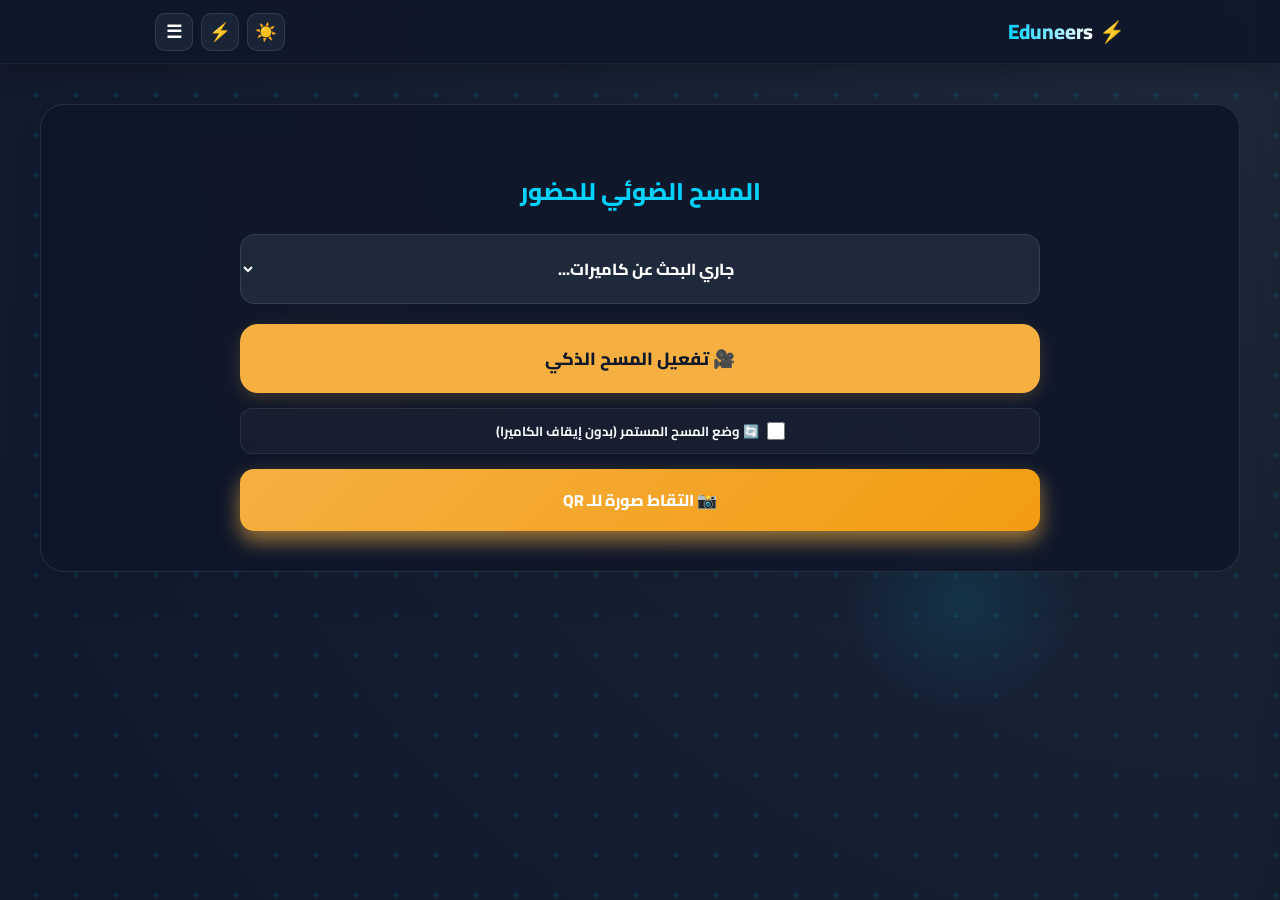
==== commit 2356a414: "Add files via upload" ====
--- a/index.html
+++ b/index.html
@@ -10,7 +10,8 @@
   <script src="https://unpkg.com/html5-qrcode"></script>
   <script src="https://accounts.google.com/gsi/client" async defer></script>
   <script src="https://cdn.jsdelivr.net/npm/chart.js"></script>
-  <script src="https://cdn.jsdelivr.net/particles.js/2.0.0/particles.min.js"></script>
+    <script src="https://cdn.jsdelivr.net/particles.js/2.0.0/particles.min.js"></script>
+    <script src="sidebar.js"></script>
 
 </head>
 
@@ -54,73 +55,7 @@
   </div>
 
   <div class="sidebar-overlay" id="overlay" onclick="toggleSidebar()"></div>
-  <div class="sidebar" id="sidebar">
-    <button class="close-btn" onclick="toggleSidebar()">×</button>
-    <div
-      style="padding: 20px; text-align: center; border-bottom: 1px solid rgba(255,255,255,0.05); margin-bottom: 10px;">
-      <div style="font-weight: 900; color: var(--electric-blue); font-size: 1.3rem;">Eduneers System</div>
-      <div id="sideRole"
-        style="font-size: 10px; opacity: 0.7; margin-top: 5px; text-transform: uppercase; background: rgba(255,255,255,0.1); display: inline-block; padding: 4px 10px; border-radius: 8px;">
-      </div>
-    </div>
-
-    <!-- Attendance Section -->
-    <div
-      style="margin: 10px 15px; border-radius: 12px; border: 1px solid rgba(0, 210, 255, 0.3); box-shadow: 0 0 15px rgba(0, 210, 255, 0.05); overflow: hidden;">
-      <div
-        style="background: rgba(0, 210, 255, 0.1); padding: 8px 15px; font-weight: 900; color: #00d2ff; font-size: 12px; letter-spacing: 1px; border-bottom: 1px solid rgba(0, 210, 255, 0.1);">
-        📷 قسم الحضور</div>
-      <div style="padding: 5px 0;">
-        <a href="#" onclick="gotoView('index.html', 'scanner')" id="nav-scanner"><span>📷</span> <span>مسح الـ
-            QR</span></a>
-        <a href="#" onclick="gotoView('index.html', 'manual')" id="nav-manual"><span>✍️</span> <span>التسجيل اليدوي
-            السريع</span></a>
-        <a href="#" onclick="gotoView('index.html', 'dashboard')" id="nav-dashboard"><span>📊</span> <span>لوحة
-            الحضور</span></a>
-        <a href="#" onclick="gotoView('index.html', 'analytics')" id="nav-analytics"
-          class="manager-only"><span>📈</span> <span>إحصائيات الجروبات</span></a>
-        <a href="#" onclick="gotoView('index.html', 'mail')" id="nav-mail" class="manager-only"><span>📧</span>
-          <span>الإعلانات والبريد</span></a>
-      </div>
-    </div>
-
-    <!-- Grades Section -->
-    <div class="manager-only"
-      style="margin: 15px 15px; border-radius: 12px; border: 1px solid rgba(192, 132, 252, 0.3); box-shadow: 0 0 15px rgba(192, 132, 252, 0.05); overflow: hidden;">
-      <div
-        style="background: rgba(192, 132, 252, 0.1); padding: 8px 15px; font-weight: 900; color: #c084fc; font-size: 12px; letter-spacing: 1px; border-bottom: 1px solid rgba(192, 132, 252, 0.1);">
-        🎯 قسم الدرجات والتقييم</div>
-      <div style="padding: 5px 0;">
-        <a href="#" onclick="gotoView('grades.html', 'grading')" id="nav-grading"><span>📝</span> <span>رصد
-            الدرجات</span></a>
-        <a href="#" onclick="gotoView('grades.html', 'studentDashboard')" id="nav-studentDashboard"><span>📊</span> <span>لوحة درجات الطلاب</span></a>
-        <a href="#" onclick="gotoView('grades.html', 'searchView')" id="nav-searchView"><span>🔍</span> <span>استعلام عن
-            طالب</span></a>
-        <a href="#" onclick="gotoView('grades.html', 'topView')" id="nav-topView" class="manager-only"><span>🏆</span>
-          <span>لوحة الشرف Top 5</span></a>
-        <a href="feedback.html" id="nav-feedbackImport" class="admin-only"><span>💬</span> <span>Feedback شامل</span></a>
-        <a href="#" onclick="gotoView('grades.html', 'settings')" id="nav-settings" class="manager-only"><span>⚙️</span>
-          <span>إعدادات النظام</span></a>
-      </div>
-    </div>
-
-    <!-- Admin Section -->
-    <div class="admin-only"
-      style="margin: 15px 15px; border-radius: 12px; border: 1px solid rgba(245, 176, 65, 0.3); box-shadow: 0 0 15px rgba(245, 176, 65, 0.05); overflow: hidden;">
-      <div
-        style="background: rgba(245, 176, 65, 0.1); padding: 8px 15px; font-weight: 900; color: #f5b041; font-size: 12px; letter-spacing: 1px; border-bottom: 1px solid rgba(245, 176, 65, 0.1);">
-        ⚙️ الإدارة العليا</div>
-      <div style="padding: 5px 0;">
-        <a href="#" onclick="gotoView('index.html', 'users')" id="nav-users" class="admin-only"><span>👥</span>
-          <span>إدارة المستخدمين</span></a>
-      </div>
-    </div>
-
-    <a href="#" onclick="logout()"
-      style="color: #ef4444; margin: 15px; background: rgba(239, 68, 68, 0.1); border-radius: 12px; text-align: center; justify-content: center;"><span>🚪</span>
-      <span>تسجيل الخروج</span></a>
-    <div style="height: 100px; flex-shrink: 0;"></div>
-  </div>
+  <div class="sidebar" id="sidebar"></div>
 
   <div class="tabs-container" id="appTabs" style="display:none;">
     <div class="tab-item active" id="tab-scanner" onclick="switchView('scanner', this)"><span>📷</span><span>
@@ -128,9 +63,9 @@
     <div class="tab-item" id="tab-manual" onclick="switchView('manual', this)"><span>✍️</span><span> يدوي</span></div>
     <div class="tab-item" id="tab-dashboard" onclick="switchView('dashboard', this)"><span>📊</span><span> متابعة</span>
     </div>
-    <div class="tab-item admin-only" id="tab-users" onclick="switchView('users', this)"><span>👥</span><span>
-        إدارة</span></div>
-    <div class="tab-item manager-only" id="tab-mail" onclick="switchView('mail', this)"><span>📧</span><span>
+    <div class="tab-item admin-only" id="tab-users" onclick="switchView('users', this)"><span>👥</span><span>
+        إدارة</span></div>
+    <div class="tab-item" id="tab-mail" onclick="switchView('mail', this)"><span>📧</span><span>
         إعلان</span></div>
   </div>
 
@@ -139,7 +74,7 @@
     <div id="offlineBadge" onclick="syncOfflineData()">📶 لديك بيانات غير مزامنة (<span id="offlineCount">0</span>).
       اضغط للرفع!</div>
 
-    <div id="lectureContainer" class="manager-only"
+    <div id="lectureContainer" 
       style="background: var(--card-bg); padding: 15px; border-radius: 16px; margin-bottom: 20px; border: 1px solid rgba(255,255,255,0.1); text-align:center; box-shadow: 0 10px 20px rgba(0,0,0,0.05); display:none;">
       <div style="margin-bottom: 15px;">
         <label
@@ -148,7 +83,7 @@
         <select id="lecture" style="margin-bottom: 0; max-width: 300px;">
         </select>
       </div>
-      <div class="manager-only" style="padding-top: 10px;">
+      <div  style="padding-top: 10px;">
       </div>
 
     </div>
@@ -364,7 +299,72 @@
           <span>إطلاق الإعلان الآن</span>
         </button>
         <p style="text-align:center; font-size:12px; color: var(--text-muted); margin-top: 12px;">يتم إرسال الرسائل عبر
-          خوادم Google الآمنة مع توقيعك الرسمي ولوجو Eduneers</p>
+      </div>
+    </div>
+
+    <div id="view-batchAttendance" class="view-section manager-only">
+      <div style="max-width: 650px; margin: auto;">
+        <h3 style="color:var(--electric-blue); text-align:center; font-size:24px; font-weight:900; margin-bottom:5px;">📋 تسجيل غياب وحضور شامل (دفعة)</h3>
+        <p style="text-align:center; font-size:12px; opacity:0.75; margin-bottom:20px; color:var(--text-muted);">ارفع ملف Excel أو ادخل رابط Google Sheet أو الأكواد يدوياً لـ رصد الحضور والسلوك لـ دفعة كاملاً دفعة واحدة</p>
+
+        <div style="background: var(--card-bg); border-radius: 16px; padding: 22px; margin-bottom: 20px; border: 1px solid rgba(0, 210, 255, 0.2); box-shadow: 0 10px 30px rgba(0,0,0,0.15);">
+          <div style="display: grid; grid-template-columns: 1fr 1fr; gap: 15px; margin-bottom: 18px;">
+            <div>
+              <label style="font-size:12px; font-weight:bold; color:var(--text-muted); display:block; margin-bottom:6px;">📌 رقم المحاضرة (Lecture):</label>
+              <input type="number" id="batchAttLec" value="1" min="1" max="50" style="font-size:14px; width:100%; padding:12px; border:1px solid rgba(0,210,255,0.3); background:var(--card-bg); color:var(--text-main); border-radius:10px; box-sizing:border-box; text-align:center; font-weight:bold;">
+            </div>
+            <div>
+              <label style="font-size:12px; font-weight:bold; color:var(--text-muted); display:block; margin-bottom:6px;">⚙️ الإجراء المطلوب:</label>
+              <select id="batchAttMode" style="font-size:13px; width:100%; padding:12px; border:1px solid rgba(0,210,255,0.3); background:var(--card-bg); color:var(--text-main); border-radius:10px; box-sizing:border-box; font-weight:bold;">
+                <option value="present">⚡ تسجيل حضور + سلوك (Present + Attitude)</option>
+              </select>
+            </div>
+          </div>
+
+          <div style="border-top: 1px solid rgba(128,128,128,0.15); padding-top: 15px; margin-bottom: 15px;">
+            <label style="font-size:12px; font-weight:bold; color:var(--text-muted); display:block; margin-bottom:6px;">📁 1. رفع ملف Excel (.xlsx .xls):</label>
+            <input type="file" id="batchAttFileInput" accept=".xlsx,.xls" style="font-size:12px; width:100%; padding:10px; border:1px dashed rgba(0,210,255,0.4); background:rgba(0,210,255,0.03); color:var(--text-main); border-radius:10px; box-sizing:border-box;">
+          </div>
+
+          <div style="border-top: 1px solid rgba(128,128,128,0.15); padding-top: 15px; margin-bottom: 15px;">
+            <label style="font-size:12px; font-weight:bold; color:var(--text-muted); display:block; margin-bottom:6px;">🔗 2. أو رابط Google Sheet (منشور كـ CSV):</label>
+            <input type="url" id="batchAttSheetUrl" placeholder="https://docs.google.com/spreadsheets/d/.../export?format=csv" style="font-size:12px; width:100%; padding:12px; border:1px solid rgba(128,128,128,0.2); background:var(--card-bg); color:var(--text-main); border-radius:10px; box-sizing:border-box;">
+          </div>
+
+          <div style="border-top: 1px solid rgba(128,128,128,0.15); padding-top: 15px; margin-bottom: 15px;">
+            <label style="font-size:12px; font-weight:bold; color:var(--text-muted); display:block; margin-bottom:6px;">✏️ 3. أو أدخل الأكواد يدوياً (كود واحد في كل سطر أو مفصولة بـ فاصلة):</label>
+            <textarea id="batchAttManualCodes" placeholder="A1EDUR9&#10;A2EDUR9&#10;A15EDUR9" style="font-size:13px; width:100%; padding:12px; border:1px solid rgba(128,128,128,0.2); background:var(--card-bg); color:var(--text-main); border-radius:10px; box-sizing:border-box; min-height:90px; resize:vertical; font-family:monospace; direction:ltr; text-align:left;"></textarea>
+          </div>
+
+          <div style="background: rgba(16, 185, 129, 0.08); border: 1px solid rgba(16, 185, 129, 0.25); border-radius: 12px; padding: 12px 15px; margin-bottom: 18px;">
+            <label style="display:flex; align-items:center; gap:10px; cursor:pointer; color:var(--text-main); font-size:13px; font-weight:bold;">
+              <input type="checkbox" id="batchAttAddBehavior" checked style="width:18px; height:18px; cursor:pointer; accent-color:#10b981;">
+              ✨ إضافة السلوك تلقائياً (5 درجات) للسيرفر المركزي والشيت الفردي
+            </label>
+            <div style="font-size:11px; opacity:0.8; color:var(--text-muted); margin-top:5px; margin-right:28px;">
+              عند التفعيل: كل متدرب يتم رصد حضوره، يضاف له 5 درجات سلوك تلقائياً في السيرفر ومزامنتها مع شيته الشخصي فوراً.
+            </div>
+          </div>
+
+          <button id="batchAttSubmitBtn" onclick="processBatchAttendance()" style="width:100%; padding:15px; border:none; border-radius:12px; background:linear-gradient(135deg, #00d2ff, #0284c7); color:#fff; font-weight:900; font-size:15px; cursor:pointer; transition:0.3s; box-shadow:0 4px 15px rgba(0,210,255,0.3);">
+            🚀 تنفيذ رصد الحضور والسلوك على جميع الطلاب
+          </button>
+        </div>
+
+        <div id="batchAttResults" style="display:none;">
+          <div style="background: var(--card-bg); border-radius: 16px; padding: 20px; border: 1px solid rgba(0,210,255,0.25); box-shadow: 0 10px 25px rgba(0,0,0,0.2);">
+            <h4 style="color:var(--electric-blue); margin:0 0 15px 0; font-size:17px; font-weight:800;">📊 تقرير نتيجة الرصد</h4>
+            <div id="batchAttStats" style="display:flex; gap:12px; margin-bottom:15px; flex-wrap:wrap;">
+              <span id="batchAttFoundCount" style="background:rgba(0,210,255,0.1); color:var(--electric-blue); padding:8px 14px; border-radius:8px; font-size:13px; font-weight:bold;"></span>
+              <span id="batchAttSuccessCount" style="background:rgba(16,185,129,0.1); color:#10b981; padding:8px 14px; border-radius:8px; font-size:13px; font-weight:bold;"></span>
+              <span id="batchAttCrossedCount" style="background:rgba(239,68,68,0.15); color:#ef4444; padding:8px 14px; border-radius:8px; font-size:13px; font-weight:bold; display:none;"></span>
+              <span id="batchAttFailCount" style="background:rgba(239,68,68,0.1); color:#ef4444; padding:8px 14px; border-radius:8px; font-size:13px; font-weight:bold;"></span>
+            </div>
+            <div style="max-height:220px; overflow-y:auto; background:rgba(0,0,0,0.2); border-radius:10px; padding:12px; border:1px solid rgba(255,255,255,0.08);">
+              <pre id="batchAttLog" style="font-size:11px; color:var(--text-muted); margin:0; white-space:pre-wrap; direction:ltr; text-align:left; font-family:monospace;"></pre>
+            </div>
+          </div>
+        </div>
       </div>
     </div>
 
